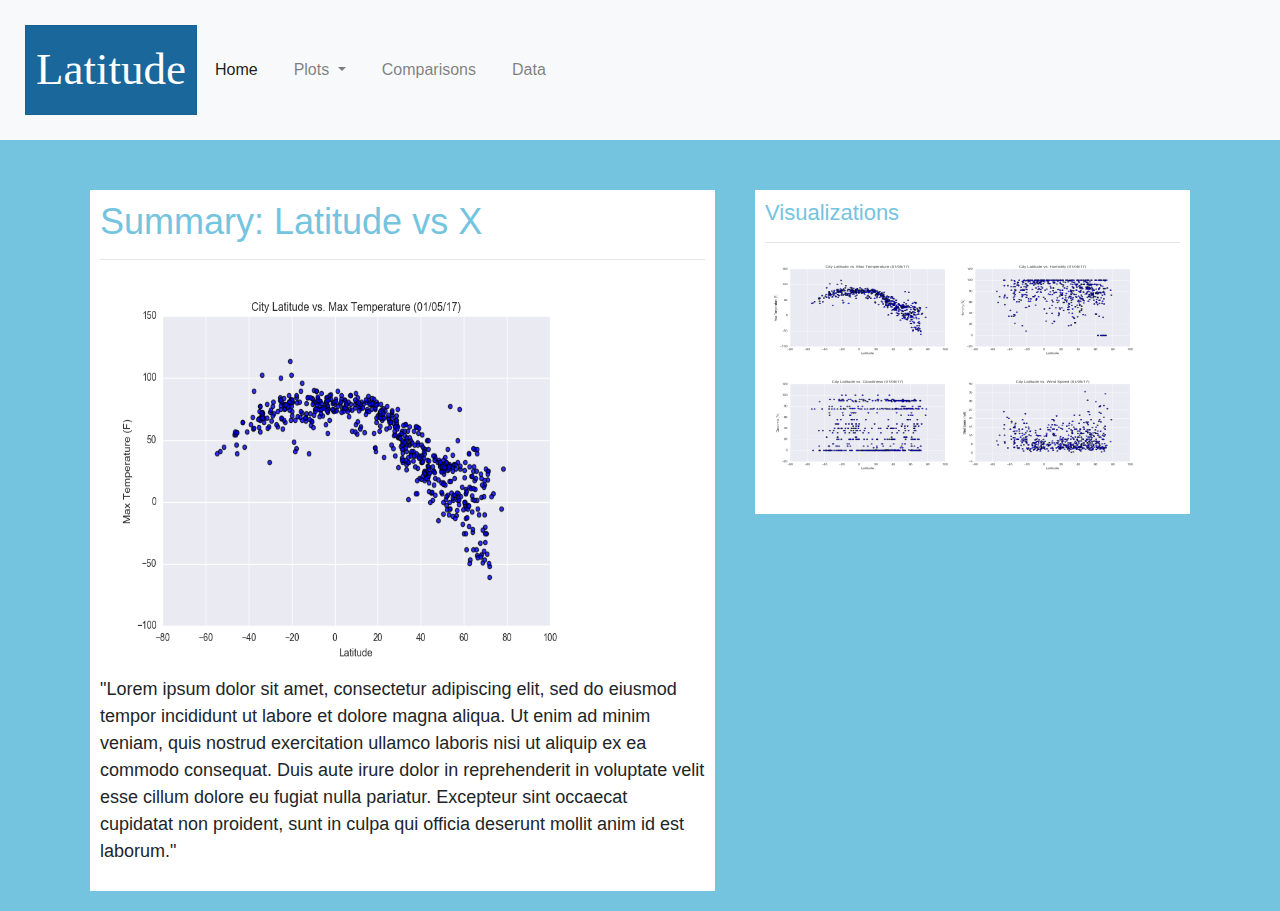
==== WebVisualizations/index.html @ 0ed38fe6 "added updates" ====
<!DOCTYPE html>
<html lang="en">


<head>
  <meta charset="UTF-8">
  <title>Latitude Website</title>
  <!-- <link rel="stylesheet" href="https://stackpath.bootstrapcdn.com/bootstrap/4.3.1/css/bootstrap.min.css" integrity="sha384-ggOyR0iXCbMQv3Xipma34MD+dH/1fQ784/j6cY/iJTQUOhcWr7x9JvoRxT2MZw1T" crossorigin="anonymous"> -->
  <link rel="stylesheet" href="https://maxcdn.bootstrapcdn.com/bootstrap/4.4.1/css/bootstrap.min.css">
  <link rel="stylesheet" type="text/css" href="style.css">
</head>


<body>
    <nav class="navbar navbar-expand-lg navbar-light bg-light">
        <a class="latitude" href="index.html" >Latitude</a>
        <div class="navbar-header">
      <button class="navbar-toggler ml-auto" type="button" data-toggle="collapse" data-target="#navbarSupportedContent" aria-controls="navbarSupportedContent" aria-expanded="false" aria-label="Toggle navigation">
        <span class="navbar-toggler-icon"></span>
      </button>


      <div class="collapse navbar-collapse w-100" id="navbarSupportedContent">
        <ul class="navbar-nav ml-auto">
          <li class="nav-item active">
            <a class="nav-link" href="index.html">Home <span class="sr-only">(current)</span></a>
          </li>
          <li class="nav-item dropdown">
            <a class="nav-link dropdown-toggle" href="#" id="navbarDropdown" role="button" data-toggle="dropdown" aria-haspopup="true" aria-expanded="false">
              Plots
            </a>
            <div class="dropdown-menu" aria-labelledby="navbarDropdown">
              <a class="dropdown-item" href="max_temperature.html">Max Temperature</a>
              <a class="dropdown-item" href="humidity.html">Humidity</a>
              <a class="dropdown-item" href="cloudiness.html">Cloudiness</a>
              <a class="dropdown-item" href="wind_speed.html">Wind Speed</a>
            </div>
            </li>
          <li class="nav-item">
            <a class="nav-link" href="comparisons.html">Comparisons</a>
          </li>
          <li class="nav-item">
            <a class="nav-link" href="data.html">Data</a>
          </li>
          
        </ul>
      </div>
    </div>
    </nav>


    <div class="container">
        <div class="row">
          <div class="col-lg-7 col-md-6">
            <!-- Left box  -->
            <div class="box">
              <h1 class="title">Summary: Latitude vs X</h1>
              <hr>
              <img src="Resources/assets/images/Fig1.png" alt="City Lattitude vs Max Temp" style="width:500px;height:400px;">
              <div></div>
              <p>"Lorem ipsum dolor sit amet, consectetur adipiscing elit, sed do eiusmod tempor incididunt ut 
                  labore et dolore magna aliqua. Ut enim ad minim veniam, quis nostrud exercitation ullamco 
                  laboris nisi ut aliquip ex ea commodo consequat. Duis aute irure dolor in reprehenderit in 
                  voluptate velit esse cillum dolore eu fugiat nulla pariatur. Excepteur sint occaecat cupidatat 
                  non proident, sunt in culpa qui officia deserunt mollit anim id est laborum."
            </p>
            </div>
          </div>
          <div class="col-lg-5 col-md-6">
            <!-- Right Box -->
            <div class="box">
              <h2 class="title">Visualizations</h2>
              <hr>
              <!-- <div class="container"> -->
                <div class="row" style="padding-bottom: 15px;">
                  <div class="col-5">
                    <a href="max_temperature.html">
                      <img class="panel" src="Resources/assets/images/Fig1.png" alt="Max Temperature Image" style="width:200px;height:100px;">
                    </a>
                  </div>

                  <div class="col-5">
                    <a href="humidity.html">
                      <img class="panel" src="Resources/assets/images/Fig2.png" alt="Humidity Graph" style="width:200px;height:100px;">
                    </a>
                  </div>
                  </div>
                <!-- </div> -->
                <div class="row" style="padding-bottom: 30px;">
                  <div class="col-5">
                    <a href="cloudiness.html">
                      <img class="panel" src="Resources/assets/images/Fig3.png" alt="Cloudiness Graph" style="width:200px;height:100px;">
                    </a>
                  </div>
                  <div class="col-5">
                    <a href="wind_speed.html">
                      <img class="panel active" src="Resources/assets/images/Fig4.png" alt="Wind Speed Graph" style="width:200px;height:100px;">
                    </a>
                  </div>
                </div>
              </div>
            </div>
          </div>
        </div>
      </div>


    <script src="https://code.jquery.com/jquery-3.2.1.slim.min.js" integrity="sha384-KJ3o2DKtIkvYIK3UENzmM7KCkRr/rE9/Qpg6aAZGJwFDMVNA/GpGFF93hXpG5KkN"
    crossorigin="anonymous"></script>
  <script src="https://cdnjs.cloudflare.com/ajax/libs/popper.js/1.12.9/umd/popper.min.js" integrity="sha384-ApNbgh9B+Y1QKtv3Rn7W3mgPxhU9K/ScQsAP7hUibX39j7fakFPskvXusvfa0b4Q"
    crossorigin="anonymous"></script>
  <script src="https://maxcdn.bootstrapcdn.com/bootstrap/4.0.0/js/bootstrap.min.js" integrity="sha384-JZR6Spejh4U02d8jOt6vLEHfe/JQGiRRSQQxSfFWpi1MquVdAyjUar5+76PVCmYl"
    crossorigin="anonymous"></script>
    </body>

</html>
---- WebVisualizations/style.css ----
body {
    background: rgb(116, 196, 223);
  }
  
  .box{
    padding: 10px;
    background: white;
    margin-top:50px;
    margin-left:5px;
    margin-right:5px;
    margin-bottom:20px;
    align-content: center;
  }
  
  .ml-auto .dropdown-menu {
    left:auto !important;
    right:0px;
  }

  .navbar {
    margin-right: 0px;
    margin-left: 0px;
    padding: 25px;
    background: rgb(74, 99, 126);
  }
  
  .navbar li {
    display: d-block;
    padding: 10px;
    margin-right: 0px;
    margin-left: 0px;
    cursor: pointer;
  }
  h1 {
    font-size: 36px; 
    color:rgb(116, 196, 223);
  }
  h2 {
    font-size: 22px;
    color:rgb(116, 196, 223);
  }
  
  p{
      font-size: 18px;
  }
  
  .latitude {
    color: white;
    font-family: verdana;
    font-size: 45px;
    background-color: rgb(25, 103, 155);
    border: 1px solid rgb(22, 99, 150);
      padding: 10px;
  }

  @media (max-width: 500px) {
    .navbar li {
      padding: 10px;
    }
    .box {
      margin-right: 22px;
      margin-left: 22px;
    }
    .navbar ul {
      visibility: hidden;
    }
    #nav-select {
      visibility: visible;
    }
  }
  
  .col-1 {width: 8%;}
  .col-2 {width: 17%;}
  .col-3 {width: 24%;}
  .col-4 {width: 32%;}
  .col-5 {width: 40%;}
  .col-6 {width: 50%;}
  .col-7 {width: 60%;}
  .col-8 {width: 65%;}
  .col-9 {width: 75%;}
  .col-10 {width: 82%;}
  .col-11 {width: 92%;}
  .col-12 {width: 100%;}
  
  @media only screen and (max-width: 768px) {

      [class*="col-"] {
          width: 100%;
      }
  }
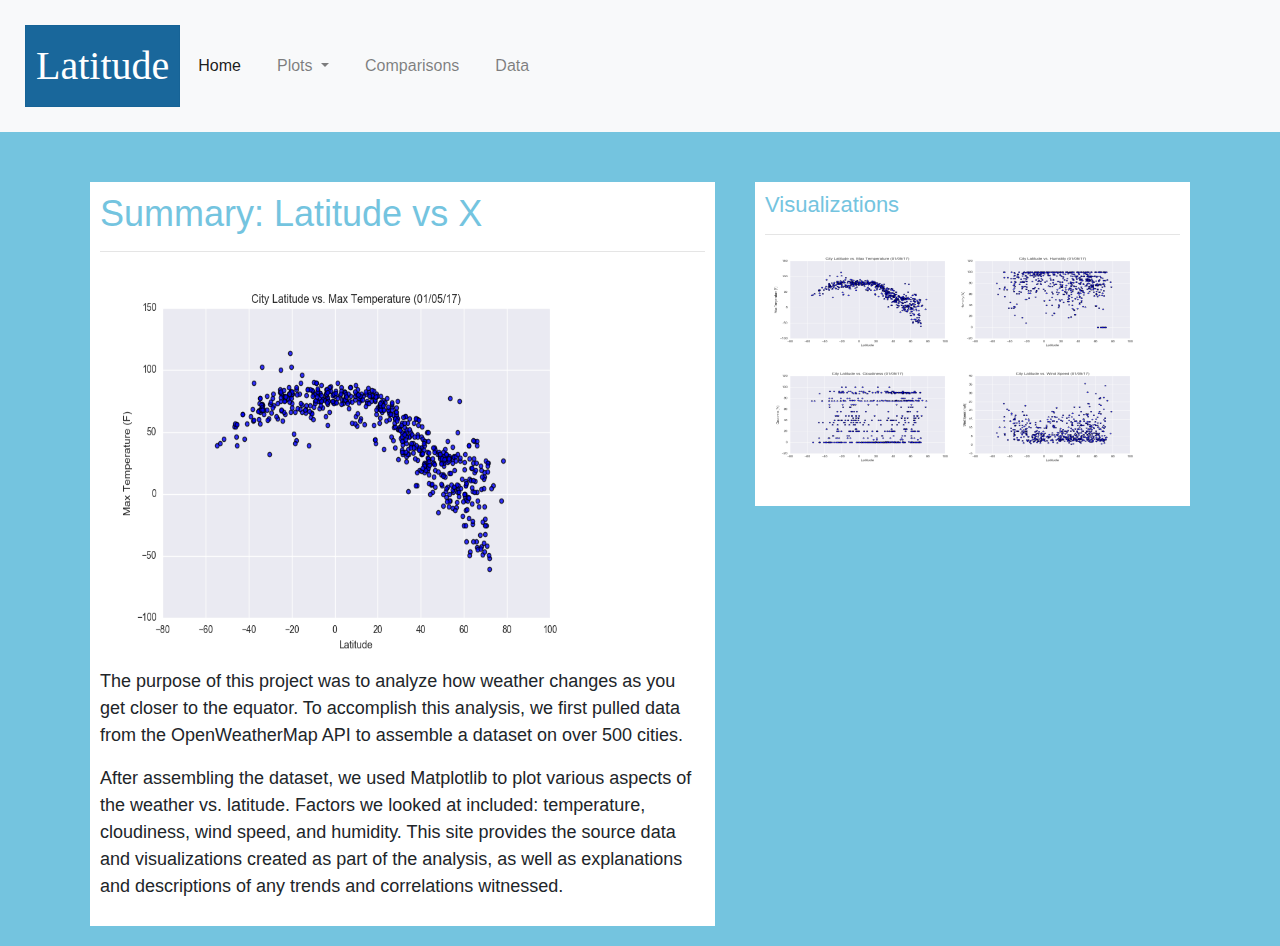
==== commit 44f5b6c2: "updated text on pages" ====
--- a/WebVisualizations/index.html
+++ b/WebVisualizations/index.html
@@ -58,12 +58,13 @@
               <hr>
               <img src="Resources/assets/images/Fig1.png" alt="City Lattitude vs Max Temp" style="width:500px;height:400px;">
               <div></div>
-              <p>"Lorem ipsum dolor sit amet, consectetur adipiscing elit, sed do eiusmod tempor incididunt ut 
-                  labore et dolore magna aliqua. Ut enim ad minim veniam, quis nostrud exercitation ullamco 
-                  laboris nisi ut aliquip ex ea commodo consequat. Duis aute irure dolor in reprehenderit in 
-                  voluptate velit esse cillum dolore eu fugiat nulla pariatur. Excepteur sint occaecat cupidatat 
-                  non proident, sunt in culpa qui officia deserunt mollit anim id est laborum."
-            </p>
+              <p>The purpose of this project was to analyze how weather changes as you get closer to the equator. To
+                accomplish this analysis, we first pulled data from the OpenWeatherMap API to assemble a dataset on over
+                500 cities.</p>
+              <p>After assembling the dataset, we used Matplotlib to plot various aspects of the weather vs. latitude.
+                Factors we looked at included: temperature, cloudiness, wind speed, and humidity. This site provides the
+                source data and visualizations created as part of the analysis, as well as explanations and descriptions of
+                any trends and correlations witnessed.</p>
             </div>
           </div>
           <div class="col-lg-5 col-md-6">
--- a/WebVisualizations/style.css
+++ b/WebVisualizations/style.css
@@ -47,7 +47,7 @@
   .latitude {
     color: white;
     font-family: verdana;
-    font-size: 45px;
+    font-size: 40px;
     background-color: rgb(25, 103, 155);
     border: 1px solid rgb(22, 99, 150);
       padding: 10px;
